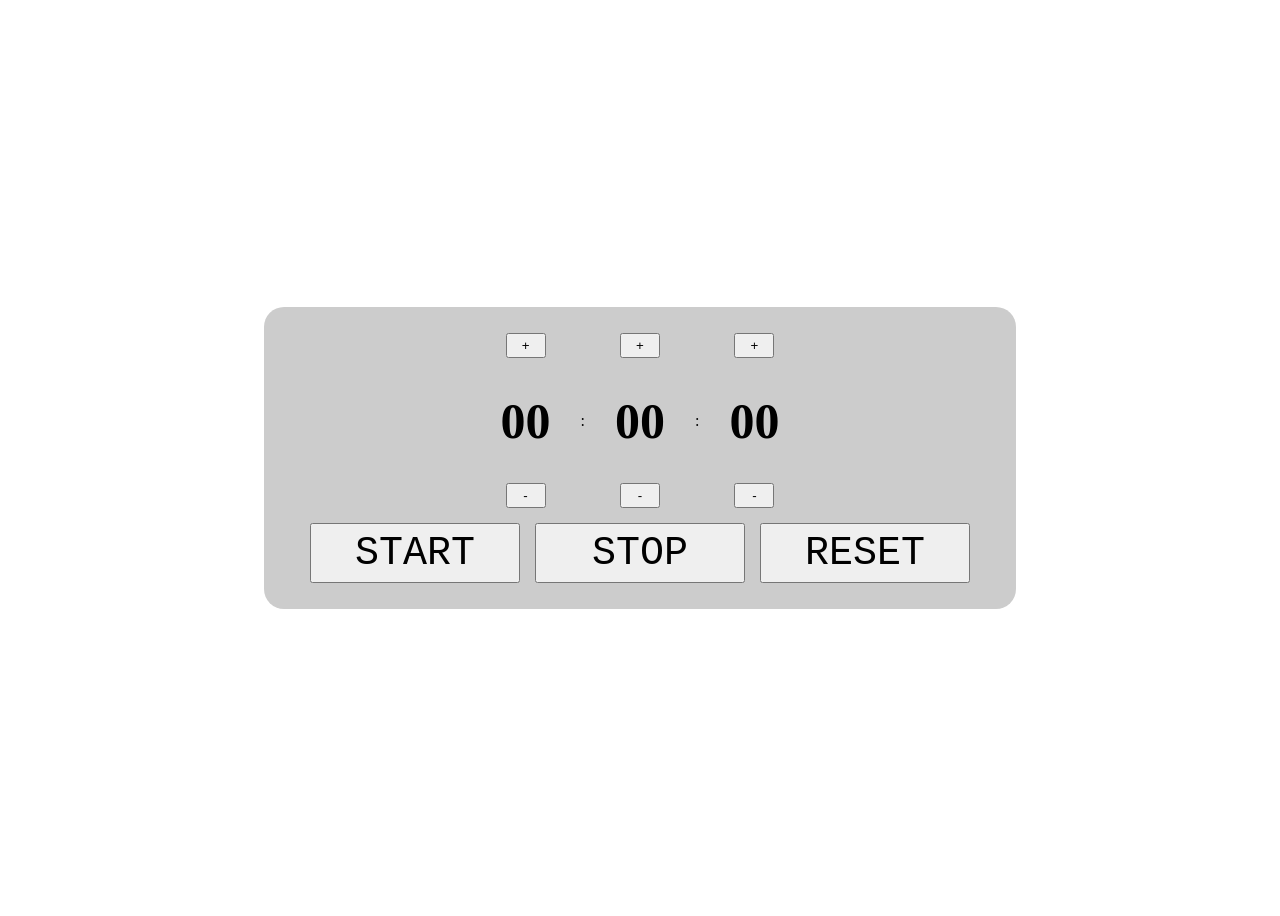
==== index.html @ fa4278b7 "secondomer" ====
<!DOCTYPE html>
<html lang="en">
  <head>
    <meta charset="UTF-8" />
    <meta name="viewport" content="width=device-width, initial-scale=1.0" />
    <title>Lesson JS</title>
    <link rel="stylesheet" href="./style/style.css" />

    <!-- <style>
      .box {

      }

      #box {

      }

      h1 {

      }
    </style> -->
  </head>
  <body>
    <!-- <div class="contenier">
      <div class="content">
        <div class="text">
          <h2>Supercharged for pros.</h2>
          
          <p>
            Lorem ipsum dolor sit amet consectetur adipisicing elit. Ipsa
            incidunt ratione veritatis laboriosam totam cum unde in repudiandae
            cumque cupiditate, deserunt numquam. Facilis numquam veritatis
            perspiciatis est deleniti voluptatibus? Libero!za Lorem ipsum dolor
            sit amet consectetur adipisicing elit. Reprehenderit exercitationem
            distinctio nulla eos inventore, iure sequi excepturi hic ipsum minus
            velit? Obcaecati voluptatem asperiores iure, culpa dolor repellendus
            aut voluptas?
          </p>
          <br /><br />
          <div class="boxes">
            <img
            class="img"
              src="https://s3-alpha-sig.figma.com/img/9f71/2fbe/77eca8b2420bb1d5e95728168d6e6c92?Expires=1708300800&Key-Pair-Id=APKAQ4GOSFWCVNEHN3O4&Signature=BPayE5K68Zj8w7E7xwsEwuEp19jFjhCCTdketSGq-Tz~7tGwmKSJ9qVv7f2uJbE-Fpe~JCvy9KoOU~kDFm8X1H6xRCHQsvOAlyGqurmsFfTwOQmNnOJGerrdXqu7OSvo2owKPo-0hC9DEVqEfgS99JIpoQ-kgPIw0Kelq1qBGAKTNrQU567FnRPZei0IlhBVjjELtwFZaef5D9MgSaIFuOyGQbA1wq~rQvM-g8NqXwlITKDw5H3nU84eAV4kDcdSEAiA8Q57ZZtwWYyQ5ueAs0iEYs4zJhAP31mzyp6cv~8DOV1-cOZMLeJpKN6GWE6Ea9EBdcl63KBZ4F53g4zx2w__"
              alt="img"
            />
            <div class="textTwo">
              <h2>Macbook Pro</h2>
              <a href="#" class="txt" >White</a>
              <p class="number">$1.999</p>
            </div>
          </div>
          <br /><br />
          <div class="button">
            <button class="btnWhite" >White</button>
            <button  id="seri">Space Grey</button>
          </div>
        </div>
        <br /><br /> <br>

        <div class="numberLong">
          <div class="h2 none">
            <h2>512 GB SSD</h2>
          </div>
          <div class="h2 small ">
            <h2 id="two">1 TB SSD</h2>
            <span>+$200</span>
          </div>
          <div class="h2 medium ">
            <h2>2 TB SSD </h2>
            <span>+$600</span>
          </div>
          <div class="h2 big ">
            <h2>4 TB SSD </h2>
            <span>+$1.200</span>
          </div>
        </div>
      </div>
    </div> -->

    <div class="conteiner">
      <div class="secondomer">
        <div class="times">
          <div class="hourBox box">
            <button>+</button>
            <h1 class="hour">00</h1>
            <button>-</button>
          </div>
          <span>:</span>
          <div class="minuteBox box">
            <button>+</button>
            <h1 class="minut">00</h1>
            <button>-</button>
          </div>
          <span>:</span>
          <div class="secondBox box">
            <button>+</button>
            <h1 class="second">00</h1>
            <button>-</button>
          </div>
        </div>
        <div class="btns">
          <button class="start">Start</button>
          <button class="stop">Stop</button>
          <button class="reset">Reset</button>
        </div>
      </div>
    </div>

    <script src="./main.js"></script>
  </body>
</html>
---- style/style.css ----
* {
  text-decoration: none;
}

.conteiner {
  width: 100%;
  height: 100vh;
  display: flex;
  justify-content: center;
  align-items: center;
}
/* 
.contenier .content {
  width: 80%;
  height: 100%;
  margin: 0 auto;
}
.contenier .content .text {
  width: 100%;
  text-align: center;
  height: 40%;
}
.contenier .content .text h2 {
  font-size: 40px;
  display: flex;
  justify-content: center;
  align-items: center;
}

.contenier .content .text p {
  display: flex;
  justify-content: center;
  align-items: center;
}
.contenier .content .boxes {
  width: 680px;
  height: 290px;
  margin: 0 auto;
  display: flex;
  justify-content: space-between;
  align-items: center;
  padding-left: 10px;
  padding-right: 10px;
}
.contenier .content .boxes img {
  width: 312px;
  height: 285px;
}
.contenier .content .boxes .textTwo {
  padding-right: 28px;
}
.contenier .content .boxes .textTwo h2 {
  font-size: 48px;
  font-weight: 700;
}
.contenier .content .boxes .textTwo a {
  font-size: 25px;
  font-weight: 700;
}
.contenier .content .boxes .textTwo .number  {
  font-size: 48px;
  font-weight: 700;
  color: black;
}

.button {
  width: 321px;
  height: 42px;
  margin: 0 auto;
}
.button button {
  width: 155px;
  height: 42px;
  border-radius: 25px;
  color: white;
  background-color: blue;
}
.button #seri {
  width: 155px;
  height: 42px;
  border-radius: 25px;
  color: white;
  background-color: rgb(58, 57, 57);
}

.contenier .content .numberLong {
  width: 500px;
  height: 200px;
  margin: 0 auto;
  display: flex;
  justify-content: center;
  align-items: center;
  flex-direction: column;
  gap: 15px;
}
.contenier .content .numberLong .h1 {
  width: 100%;
  height: 25%;
  border-radius: 10px;
  border: 1px solid rgb(125, 123, 123);
  display: flex;
  justify-content: center;
  padding: 2px;
  align-items: center;
}
.contenier .content .numberLong .h1 h2 {
  font-size: 18px;
  font-weight: 600;
  padding-right: 300px;
}

.contenier .content .numberLong .h2 {
  width: 100%;
  padding: 5px;
  height: 25%;
  border-radius: 10px;
  border: 1px solid rgb(125, 123, 123);
  display: flex;
  justify-content: space-between;
  align-items: center;
}
.contenier .content .numberLong .h2 h2 {
  font-size: 18px;
  font-weight: 600;
  padding-right: 300px;
}
.contenier .content .numberLong .h3 {
  width: 100%;
  height: 25%;
  border-radius: 25px;
  border: 1px solid rgb(125, 123, 123);
  display: flex;
  justify-content: center;
  align-items: center;
}
.contenier .content .numberLong .h3 h2 {
  font-size: 18px;
  font-weight: 600;
  padding-right: 300px;
}
.contenier .content .numberLong .h4 {
  width: 100%;
  height: 25%;
  border-radius: 25px;
  border: 1px solid rgb(125, 123, 123);
  display: flex;
  justify-content: center;
  align-items: center;
}
.contenier .content .numberLong .h4 h2 {
  font-size: 18px;
  font-weight: 600;
  padding-right: 300px;
} */

 .conteiner .secondomer {
  width: 700px;
  height: 250px;
  border: 1px solid transparent;
  background-color: #ccc;
  border-radius: 20px;
  padding: 25px;

}

.conteiner .secondomer .times {
  width: 100%;
  height: 200pxs;
  display: flex;
  justify-content: center;
  align-items: center;
  gap: 30px;
  margin-bottom: 20px;

}

.conteiner .secondomer .times .box {
  display: flex;
  justify-content: center;
  align-items: center;
  flex-direction: column;
} 
.conteiner .secondomer .times .box button {
  width: 40px;
  height: 25px;
}

.conteiner .secondomer .times .box h1 {
  font-size: 50px;
}


.conteiner .secondomer .btns {
  display: flex;
  justify-content: center;
  align-items: center;
  height: 20%;
  gap: 15px;

}

.conteiner .secondomer .btns button {
  width: 30%;
  height: 60px;
  font-size: 40px;
  text-transform: uppercase;
  font-family: 'Courier New', Courier, monospace;
}
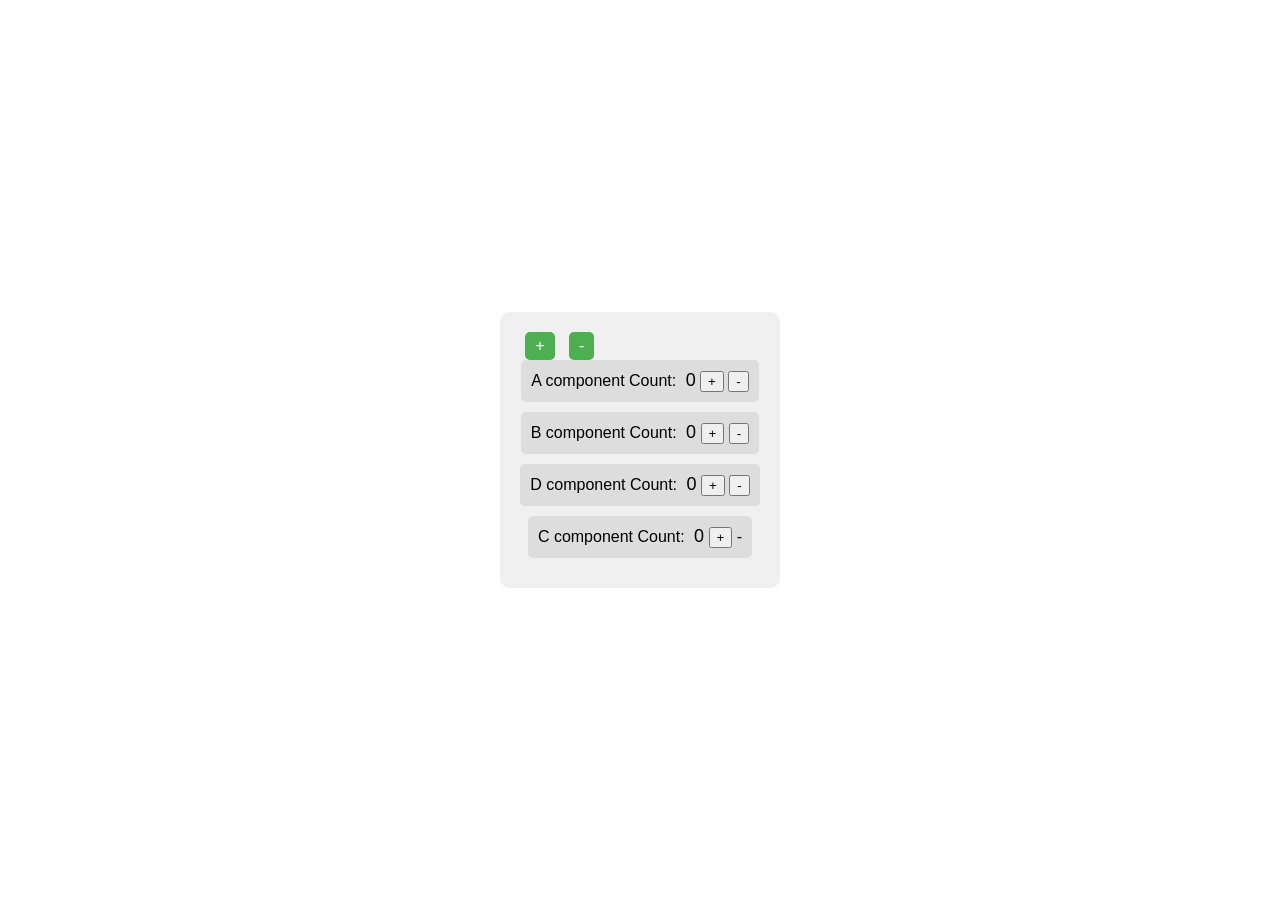
==== commit 1e6ea964: "counter" ====
--- a/index.html
+++ b/index.html
@@ -77,25 +77,25 @@
       </div>
     </div> -->
 
-    <div class="conteiner">
+    <!-- <div class="conteiner">
       <div class="secondomer">
         <div class="times">
           <div class="hourBox box">
-            <button>+</button>
+            <button class="btnPlusH" >+</button>
             <h1 class="hour">00</h1>
-            <button>-</button>
+            <button class="btnMinusH" >-</button>
           </div>
           <span>:</span>
           <div class="minuteBox box">
-            <button>+</button>
+            <button class="btnPlusM" >+</button>
             <h1 class="minut">00</h1>
-            <button>-</button>
+            <button class="btnMinusM" >-</button>
           </div>
           <span>:</span>
           <div class="secondBox box">
-            <button>+</button>
+            <button class="btnPlusS" >+</button>
             <h1 class="second">00</h1>
-            <button>-</button>
+            <button class="btnMinusS" >-</button>
           </div>
         </div>
         <div class="btns">
@@ -104,6 +104,35 @@
           <button class="reset">Reset</button>
         </div>
       </div>
+    </div> -->
+
+    <div class="container">
+      <div class="buttons-container">
+        <button>+</button>
+        <button>-</button>
+      </div>
+      <div class="inner-container">
+        <div class="component-container">
+          A component Count: <span class="count" id="count1">0</span>
+          <button class="plusA">+</button>
+          <button class="minusA">-</button>
+        </div>
+        <div class="component-container">
+          B component Count: <span class="count" id="count2">0</span>
+          <button class="plusB">+</button>
+          <button class="minusB">-</button>
+        </div>
+        <div class="component-container">
+          D component Count: <span class="count" id="count3">0</span>
+          <button class="plusD">+</button>
+          <button class="minusD">-</button>
+        </div>
+        <div class="component-container">
+          C component Count: <span class="count" id="count4">0</span>
+          <button class="plusC">+</button>
+          <buttons class="minusC">-</buttons>
+        </div>
+      </div>
     </div>
 
     <script src="./main.js"></script>
--- a/style/style.css
+++ b/style/style.css
@@ -152,7 +152,7 @@
   font-weight: 600;
   padding-right: 300px;
 } */
-
+/* 
  .conteiner .secondomer {
   width: 700px;
   height: 250px;
@@ -205,4 +205,52 @@
   font-size: 40px;
   text-transform: uppercase;
   font-family: 'Courier New', Courier, monospace;
-} 
+}  */
+
+body {
+  font-family: Arial, sans-serif;
+  display: flex;
+  align-items: center;
+  justify-content: center;
+  height: 100vh;
+  margin: 0;
+}
+
+.container {
+  background-color: #f0f0f0;
+  padding: 20px;
+  border-radius: 10px;
+}
+
+.buttons-container button {
+  font-size: 16px;
+  padding: 5px 10px;
+  margin: 0 5px;
+  cursor: pointer;
+  border: none;
+  border-radius: 5px;
+  background-color: #4caf50;
+  color: #fff;
+}
+
+.buttons-container button:hover {
+  background-color: #45a049;
+}
+
+.inner-container {
+  display: flex;
+  flex-direction: column;
+  align-items: center;
+}
+
+.component-container {
+  margin-bottom: 10px;
+  padding: 10px;
+  background-color: #ddd;
+  border-radius: 5px;
+}
+
+.count {
+  font-size: 18px;
+  margin-left: 5px;
+}
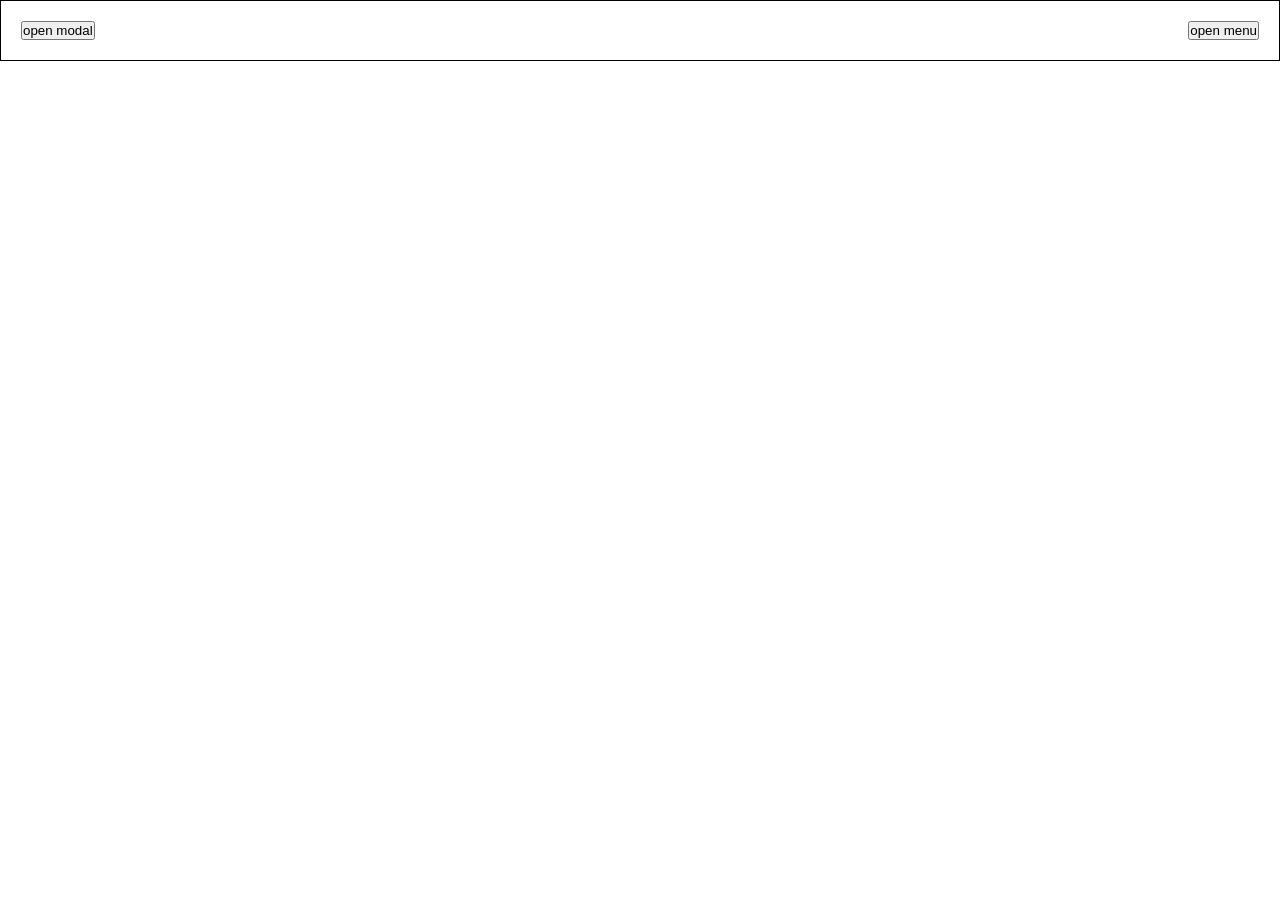
==== commit e303be8f: "modal" ====
--- a/index.html
+++ b/index.html
@@ -106,10 +106,10 @@
       </div>
     </div> -->
 
-    <div class="container">
+    <!-- <div class="container">
       <div class="buttons-container">
-        <button>+</button>
-        <button>-</button>
+        <button class="plus" >+</button>
+        <button class="minus" >-</button>
       </div>
       <div class="inner-container">
         <div class="component-container">
@@ -133,6 +133,25 @@
           <buttons class="minusC">-</buttons>
         </div>
       </div>
+    </div> -->
+
+    <div class="conteiner">
+      <div class="navbar">
+        <button class="openM" >open modal</button>
+        <button>open menu</button>
+      </div>
+      
+
+      <div class="modal  ">
+        <div class="modalIner">
+          <h1>Оставить заявку</h1>
+          <form action="">
+            <input type="text" >
+            <input type="password">
+            <button type="submit" >Отправить</button>
+          </form>
+        </div>
+      </div>
     </div>
 
     <script src="./main.js"></script>
--- a/style/style.css
+++ b/style/style.css
@@ -1,13 +1,17 @@
 * {
   text-decoration: none;
+  margin: 0;
+  padding: 0;
 }
 
 .conteiner {
   width: 100%;
   height: 100vh;
-  display: flex;
-  justify-content: center;
-  align-items: center;
+  position: relative;
+  font-family: sans-serif;
+  /* display: flex;
+  justify-content: center;
+  align-items: center; */
 }
 /* 
 .contenier .content {
@@ -207,7 +211,7 @@
   font-family: 'Courier New', Courier, monospace;
 }  */
 
-body {
+/* body {
   font-family: Arial, sans-serif;
   display: flex;
   align-items: center;
@@ -253,4 +257,50 @@
 .count {
   font-size: 18px;
   margin-left: 5px;
-}
+} */
+
+.conteiner .navbar {
+  border: 1px solid #000;
+  padding: 20px;
+  display: flex;
+  justify-content: space-between;
+}
+.conteiner .modal {
+  width: 100%;
+  height: 100vh;
+  background-color: #0000007c;
+  position: absolute;
+  top: 0;
+  display: flex;
+  justify-content: center;
+  align-items: center;
+  transition: 1s all linear ;
+  display: none;
+}
+.conteiner .modal .modalIner {
+  width: 400px;
+  height: 300px;
+  background-color: #f0f0f0;
+  display: flex;
+  justify-content: center;
+  align-items: center;
+  flex-direction: column;
+}
+
+.conteiner .modal .modalIner form {
+  width: 90%;
+  margin: 0 auto;
+}
+
+.conteiner .modal .modalIner input {
+  width: 100%;
+  height: 35px;
+  margin: 0 auto;
+  margin-bottom: 10px;
+}
+
+.conteiner .modal .modalIner button {
+  width: 100%;
+  height: 40px;
+  margin: 0 auto;
+}
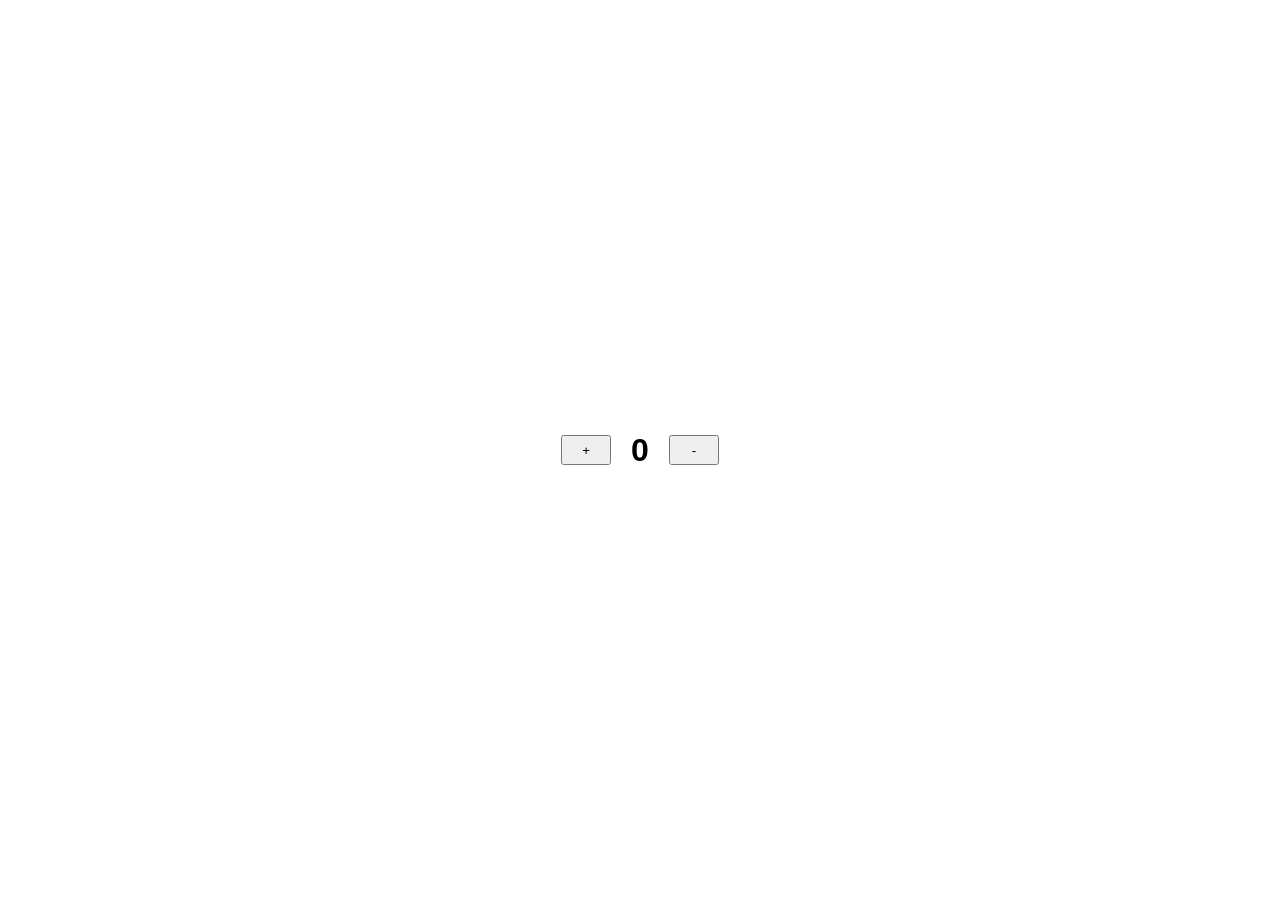
==== commit 1ea0e8f4: "local storage" ====
--- a/index.html
+++ b/index.html
@@ -135,7 +135,7 @@
       </div>
     </div> -->
 
-    <div class="conteiner">
+    <!-- <div class="conteiner">
       <div class="navbar">
         <button class="openM" >open modal</button>
         <button>open menu</button>
@@ -152,6 +152,25 @@
           </form>
         </div>
       </div>
+    </div> -->
+
+    <!-- <nav class="navbar">
+      <div class="container">
+        <a href="#" class="logo">Uzum Market</a>
+        <ul class="nav-links">
+          <li><a href="#">Home</a></li>
+          <li><a href="#">Products</a></li>
+          <li><a href="#">Special Offers</a></li>
+          <li><a href="#">About Us</a></li>
+          <li><a href="#">Contact</a></li>
+        </ul>
+      </div>
+    </nav> -->
+
+    <div class="conteiner">
+      <button class="plus">+</button>
+      <h1 class="count" >1</h1>
+      <button class="minus">-</button>
     </div>
 
     <script src="./main.js"></script>
--- a/style/style.css
+++ b/style/style.css
@@ -259,7 +259,7 @@
   margin-left: 5px;
 } */
 
-.conteiner .navbar {
+/* .conteiner .navbar {
   border: 1px solid #000;
   padding: 20px;
   display: flex;
@@ -303,4 +303,67 @@
   width: 100%;
   height: 40px;
   margin: 0 auto;
-}
+} */
+
+/* Resetting default styles */
+
+/* Resetting default styles */
+* {
+  margin: 0;
+  padding: 0;
+  box-sizing: border-box;
+}
+
+/* Navbar styles
+.navbar {
+  background-color: #62a5a2;
+  color: #fff;
+  padding: 10px 0;
+}
+
+.container {
+  max-width: 1200px;
+  margin: 0 auto;
+  display: flex;
+  justify-content: space-between;
+  align-items: center;
+}
+
+.logo {
+  text-decoration: none;
+  color: #fff;
+  font-weight: bold;
+  font-size: 1.5rem;
+}
+
+.nav-links {
+  list-style: none;
+  display: flex;
+}
+
+.nav-links li {
+  margin-right: 20px;
+}
+
+.nav-links li a {
+  text-decoration: none;
+  color: #fff;
+}
+
+.nav-links li a:hover {
+  color: #ffd700;
+} */
+
+.conteiner {
+  width: 100%;
+  height: 100vh;
+  display: flex;
+  justify-content: center;
+  align-items: center;
+  gap: 20px;
+}
+
+button {
+  width: 50px;
+  height: 30px;
+}
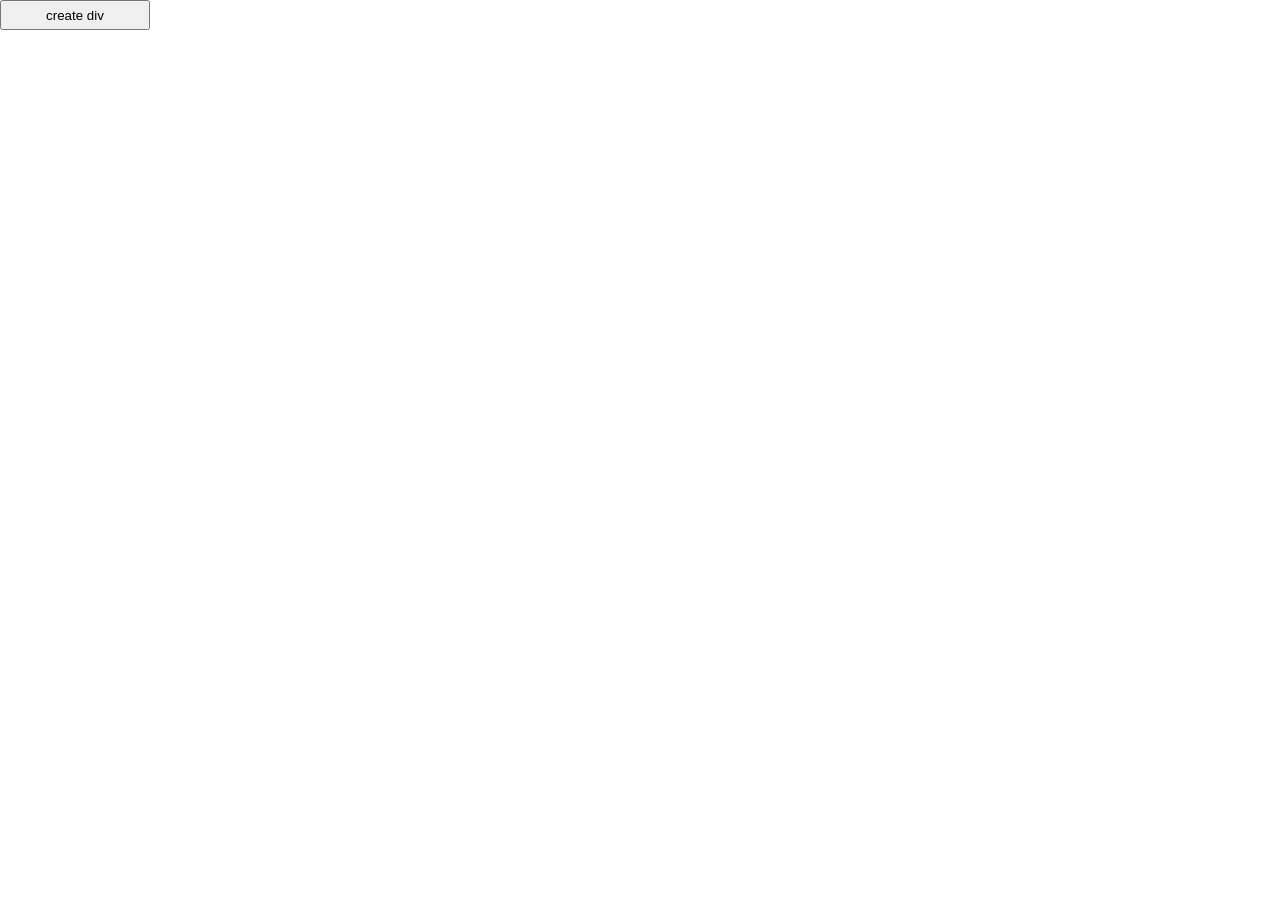
==== commit 1f35de24: "create elem" ====
--- a/index.html
+++ b/index.html
@@ -168,9 +168,9 @@
     </nav> -->
 
     <div class="conteiner">
-      <button class="plus">+</button>
-      <h1 class="count" >1</h1>
-      <button class="minus">-</button>
+      <button class="add" >create div</button>
+      <div class="content"></div>
+      <!-- <img src="" alt=""> -->
     </div>
 
     <script src="./main.js"></script>
--- a/style/style.css
+++ b/style/style.css
@@ -357,13 +357,26 @@
 .conteiner {
   width: 100%;
   height: 100vh;
-  display: flex;
-  justify-content: center;
-  align-items: center;
+  /* display: flex;
+  justify-content: start;
+  align-items: start; */
   gap: 20px;
 }
 
 button {
-  width: 50px;
+  width: 150px;
   height: 30px;
 }
+
+.content {
+  display: flex;
+  flex-wrap: wrap;
+  gap: 20px;
+}
+
+
+.create {
+  font-size: 100px;
+  color: red;
+  font-family: sans-serif;
+}
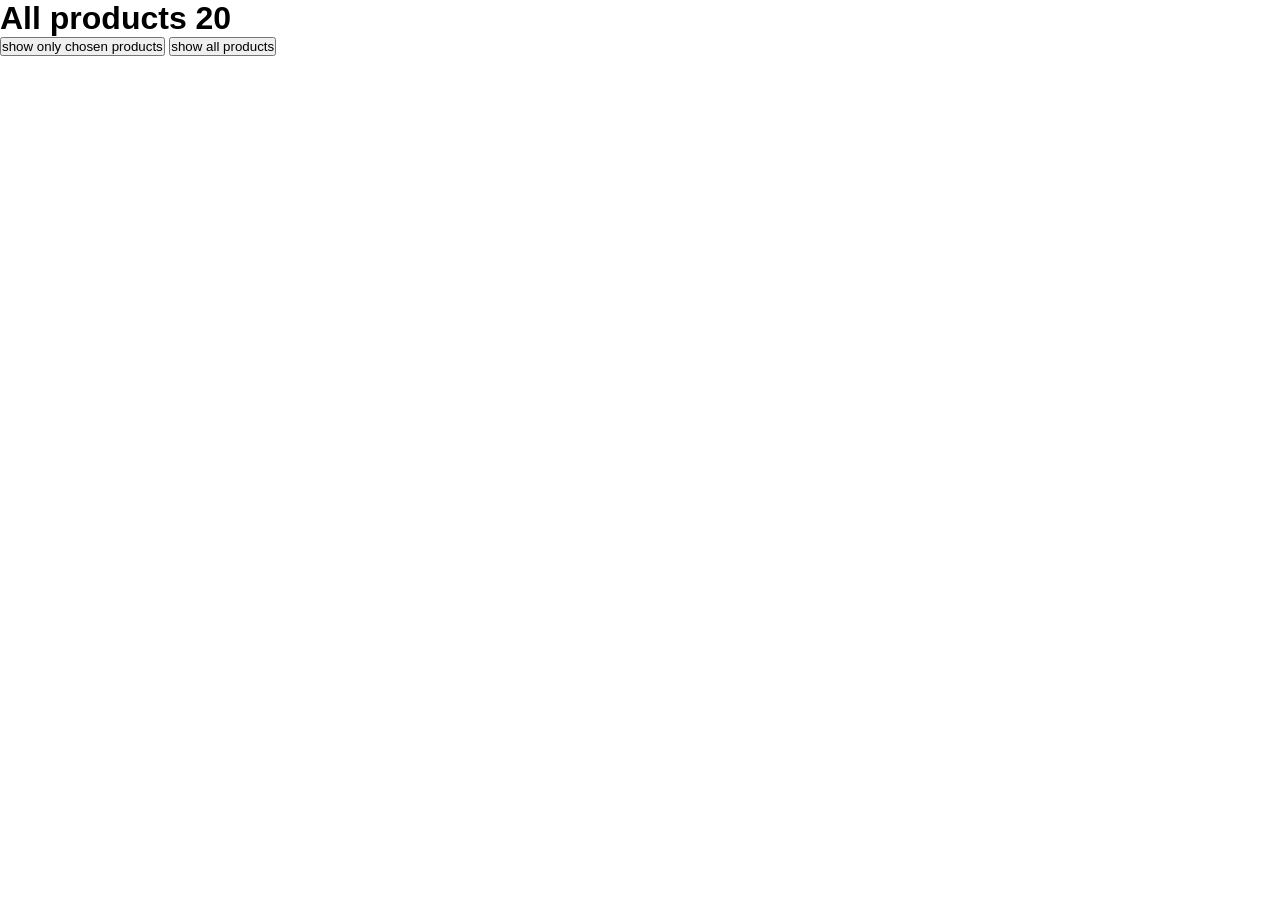
==== commit 50dade09: "cloning elem" ====
--- a/index.html
+++ b/index.html
@@ -167,10 +167,35 @@
       </div>
     </nav> -->
 
-    <div class="conteiner">
+    <!-- <div class="conteiner">
       <button class="add" >create div</button>
       <div class="content"></div>
-      <!-- <img src="" alt=""> -->
+    </div> -->
+
+    <div class="conteiner">
+      <header>
+        <h1>All products <span class="all" >0</span></h1>
+        <div class="btns">
+          <button>show only chosen products</button>
+          <button>show all products</button>
+        </div>
+      </header>
+
+      <!-- <div class="left">
+        <button class="btn">Element <span class="count">1</span></button>
+        <button class="btn">Element <span class="count">2</span></button>
+        <button class="btn">Element <span class="count">3</span></button>
+        <button class="btn">Element <span class="count">4</span></button>
+        <button class="btn">Element <span class="count">5</span></button>
+        <button class="btn">Element <span class="count">6</span></button>
+        <button class="btn">Element <span class="count">7</span></button>
+        <button class="btn">Element <span class="count">8</span></button>
+        <button class="btn">Element <span class="count">9</span></button>
+        <button class="btn">Element <span class="count">10</span></button>
+        <button class="btn">Element <span class="count">11</span></button>
+      </div>
+      <div class="right">
+      </div> -->
     </div>
 
     <script src="./main.js"></script>
--- a/style/style.css
+++ b/style/style.css
@@ -357,26 +357,36 @@
 .conteiner {
   width: 100%;
   height: 100vh;
-  /* display: flex;
-  justify-content: start;
-  align-items: start; */
+  display: flex;
+  justify-content: space-between;
+  align-items: start;
   gap: 20px;
 }
-
-button {
-  width: 150px;
+.conteiner .left {
+  width: 50%;
+  height: 100%;
+  gap: 5px;
+  flex-wrap: wrap;
+  border-right: 2px solid #000;
+  padding: 5px;
+}
+.conteiner .right {
+  width: 50%;
+  height: 100%;
+  gap: 5px;
+  flex-wrap: wrap;
+  padding: 5px;
+}
+/* button {
+  width: 100px;
   height: 30px;
-}
-
-.content {
-  display: flex;
-  flex-wrap: wrap;
-  gap: 20px;
-}
-
-
-.create {
-  font-size: 100px;
-  color: red;
-  font-family: sans-serif;
-}+  margin: 5px;
+} */
+
+.conteiner .right button {
+  background-color: blue;
+  border: none;
+  border-radius: 5px;
+  color: white;
+  width: 120px;
+}
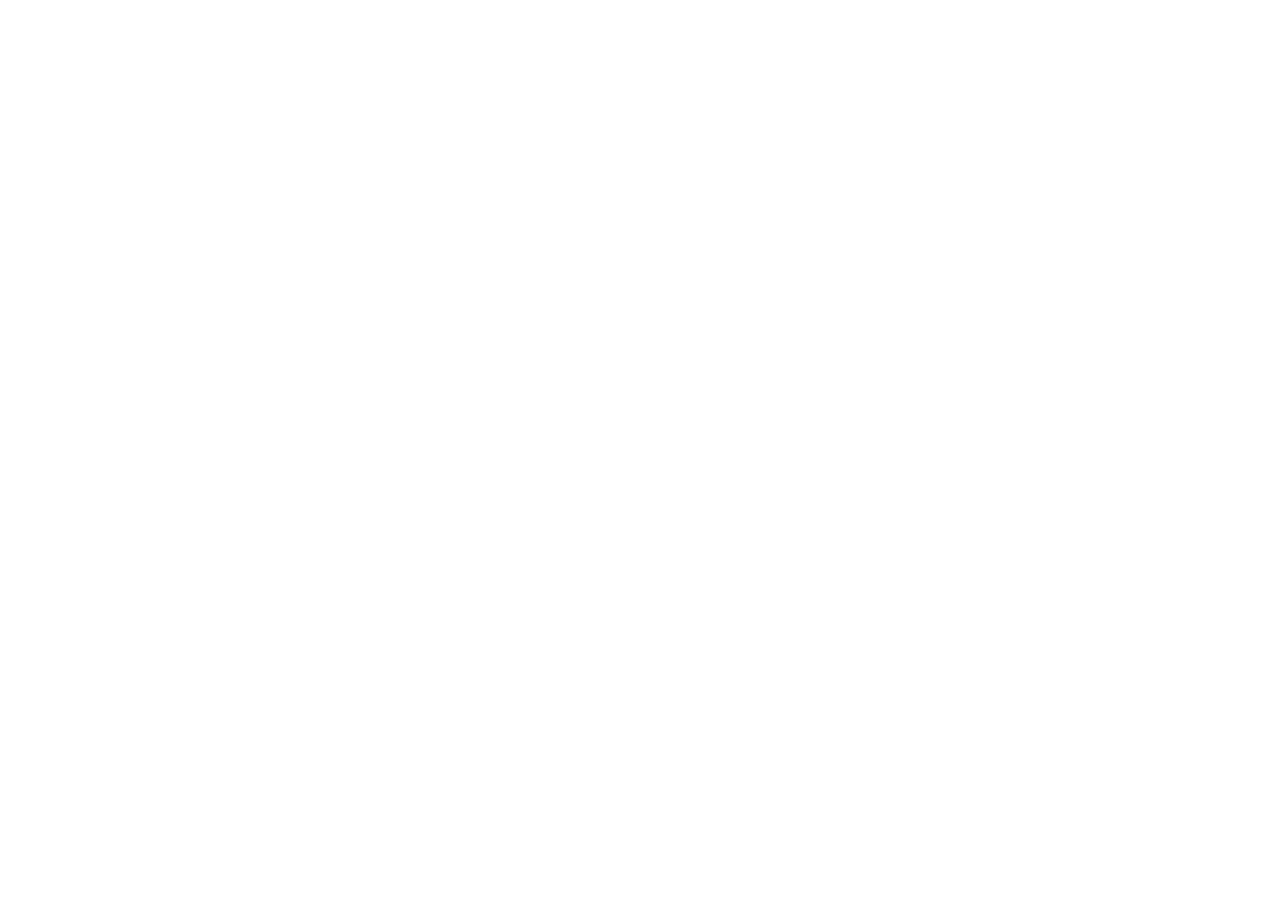
==== commit 08473deb: "fetch methods" ====
--- a/index.html
+++ b/index.html
@@ -172,16 +172,7 @@
       <div class="content"></div>
     </div> -->
 
-    <div class="conteiner">
-      <header>
-        <h1>All products <span class="all" >0</span></h1>
-        <div class="btns">
-          <button>show only chosen products</button>
-          <button>show all products</button>
-        </div>
-      </header>
-
-      <!-- <div class="left">
+    <!-- <div class="left">
         <button class="btn">Element <span class="count">1</span></button>
         <button class="btn">Element <span class="count">2</span></button>
         <button class="btn">Element <span class="count">3</span></button>
@@ -196,7 +187,6 @@
       </div>
       <div class="right">
       </div> -->
-    </div>
 
     <script src="./main.js"></script>
   </body>
